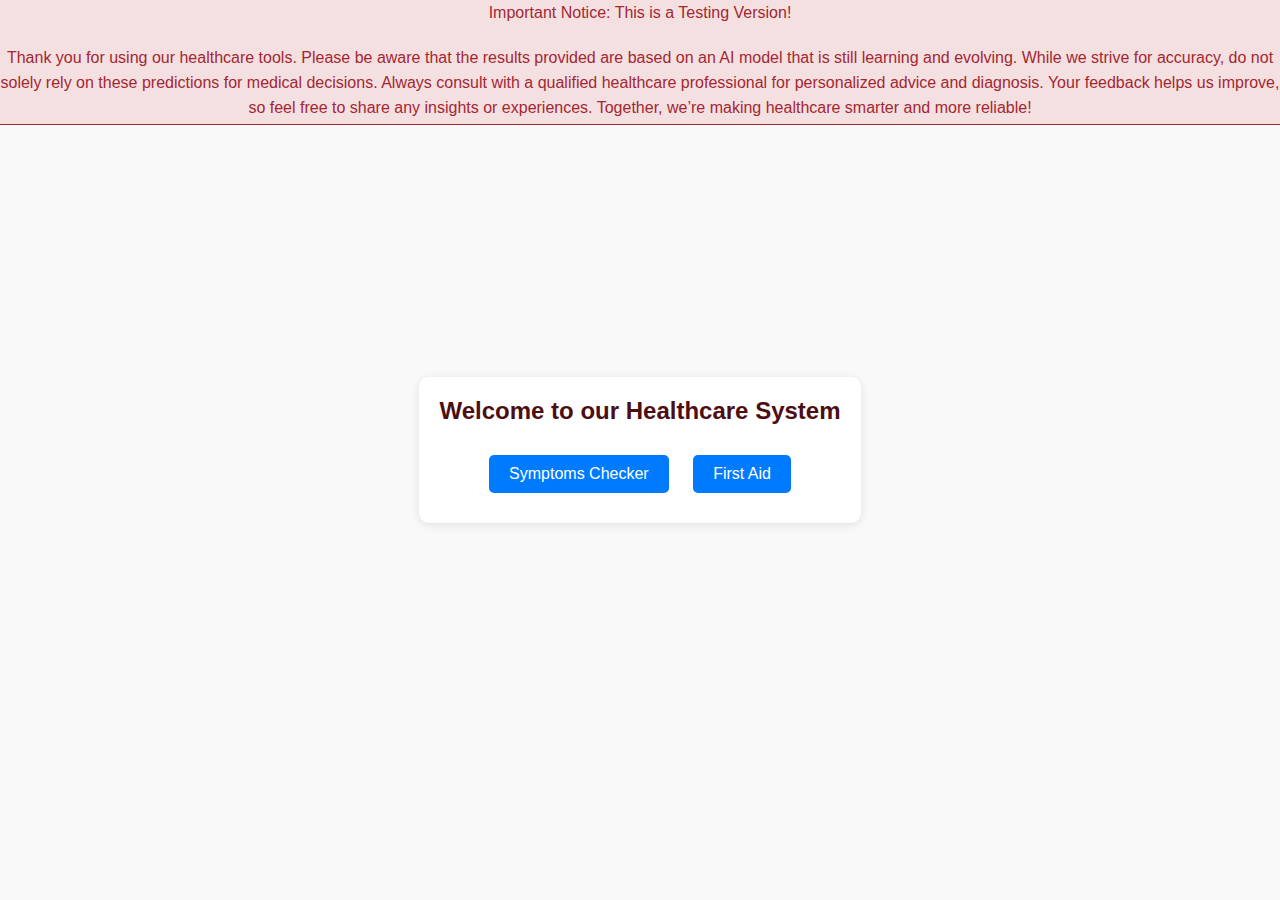
==== templates/index.html @ 538f83ab "Update index.html" ====
<!DOCTYPE html>
<html lang="en">
<head>
    <meta charset="UTF-8">
    <meta name="viewport" content="width=device-width, initial-scale=1.0">
    <title>Healthcare System</title>
    <link rel="stylesheet" href="assets/css/styles.css">
</head>
<style>
body {
    font-family: Arial, sans-serif;
    background-color: #f9f9f9;
    margin: 0;
    padding: 0;
}

.container {
    max-width: 600px;
    margin: 0 auto;
    padding: 20px;
    text-align: center;
    background-color: #ffffff;
    border-radius: 10px;
    box-shadow: 0 2px 10px rgba(0, 0, 0, 0.1);
}

.options {
    margin-top: 20px;
}

.options a {
    display: inline-block;
    margin: 10px;
    padding: 10px 20px;
    background-color: #007bff;
    color: #fff;
    text-decoration: none;
    border-radius: 5px;
}

.options a:hover {
    background-color: #0056b3;
}
/* styles.css */

/* Reset default styles */
* {
    margin: 0;
    padding: 0;
    box-sizing: border-box;
}

/* Body styles */
body {
    background-image: url('images/networkx-.png');
    background-repeat: no-repeat;
    background-attachment: fixed;
    background-size: cover;
    font-family: Arial, sans-serif;
    background-color: #f9f9f9;
    display: flex;
    justify-content: center;
    align-items: center;
    min-height: 100vh;
}

/* Container styles */
.container {
    max-width: 600px;
    padding: 20px;
    background-color: #ffffff;
    border-radius: 10px;
    box-shadow: 0 2px 10px rgba(0, 0, 0, 0.1);
}

/* Heading styles */
h1 {
    font-size: 24px;
    color: #4d0e12;
    margin-bottom: 20px;
}
p {
    margin-bottom: 20px;
}
/* Style the container */
.output-container {
    
    border: 1px solid #ddd;
    background-color: #f9f9f9;
    font-size: 23px;
    padding: 50px;
    margin-top: 50px;
    margin-bottom: 50px;
    border-radius: 30px;
}

/* Symptom buttons */
.symptom-buttons {
    display: flex;
    flex-wrap: wrap;
    gap: 10px;
}

.symptom-button {
    background-color: #007bff;
    color: #fff;
    border: none;
    border-radius: 5px;
    padding: 10px 20px;
    cursor: pointer;
    transition: background-color 0.3s;
}

.symptom-button:hover {
    background-color: #0056b3;
}

/* Fieldset styles */
fieldset {
    border: 1px solid #ddd;
    padding: 10px;
    margin-bottom: 20px;
    border-radius: 5px;
    background-color: #f9f9f9;
}

legend {
    font-size: 18px;
    font-weight: bold;
    color: #333;
    padding: 0 10px;
}

/* Submit button */
input[type="submit"] {
    background-color: #007bff;
    color: #fff;
    border: none;
    border-radius: 5px;
    padding: 10px 20px;
    cursor: pointer;
    transition: background-color 0.3s;
}

input[type="submit"]:hover {
    background-color: #0056b3;
}
* {
    margin: 0;
    padding: 0;
    box-sizing: border-box;
}

/* Fieldset styles */
fieldset {
    border: 1px solid #ddd;
    padding: 10px;
    margin-bottom: 20px;
    border-radius: 5px;
    background-color: #f9f9f9;
}

legend {
    font-size: 20px;
    font-weight: bold;
    color: #333;
    padding: 0 10px;
}

/* Custom checkbox styles */
input[type="checkbox"] {
    appearance: none;
    -webkit-appearance: none;
    width: 16px;
    height: 16px;
    border: 2px solid #ccc;
    border-radius: 3px;
    margin-right: 3px;
    margin-left: 20px;
    cursor: pointer;
    
}

input[type="checkbox"]:checked {
    background-color: #007bff;
    border-color: #007bff;
}

/* Add a custom checkmark */
input[type="checkbox"]:checked::before {
    content: "\2713"; /* Checkmark symbol */
    display: block;
    font-size: 16px;
    color: #fff;
    text-align: center;
    line-height: 20px;
}

.notification-bar {
    position: fixed;
    top: 0;
    left: 0;
    width: 100%;
    height: 125px;
    background-color: #F4E0E1;
    color: #A42732;
    border-bottom: 1px solid #A42732;
    text-align: center;
    line-height: 25px;
    font-size: 16px;
}
</style>
<body>
    <div class="notification-bar">
        <p>Important Notice: This is a Testing Version!</p>

        Thank you for using our healthcare tools. 
        Please be aware that the results provided are based on an AI model that is still learning and evolving. 
        While we strive for accuracy, do not solely rely on these predictions for medical decisions. 
        Always consult with a qualified healthcare professional for personalized advice and diagnosis.

        Your feedback helps us improve, so feel free to share any insights or experiences. 
        Together, we’re making healthcare smarter and more reliable!
    </div>
    <div class="container">
        <h1>Welcome to our Healthcare System</h1>
        <div class="options">
            <a href="templates/first_aid.html">Symptoms Checker</a>
            <a href="templates/first_aid.html">First Aid</a>
        </div>
    </div>
</body>
</html>
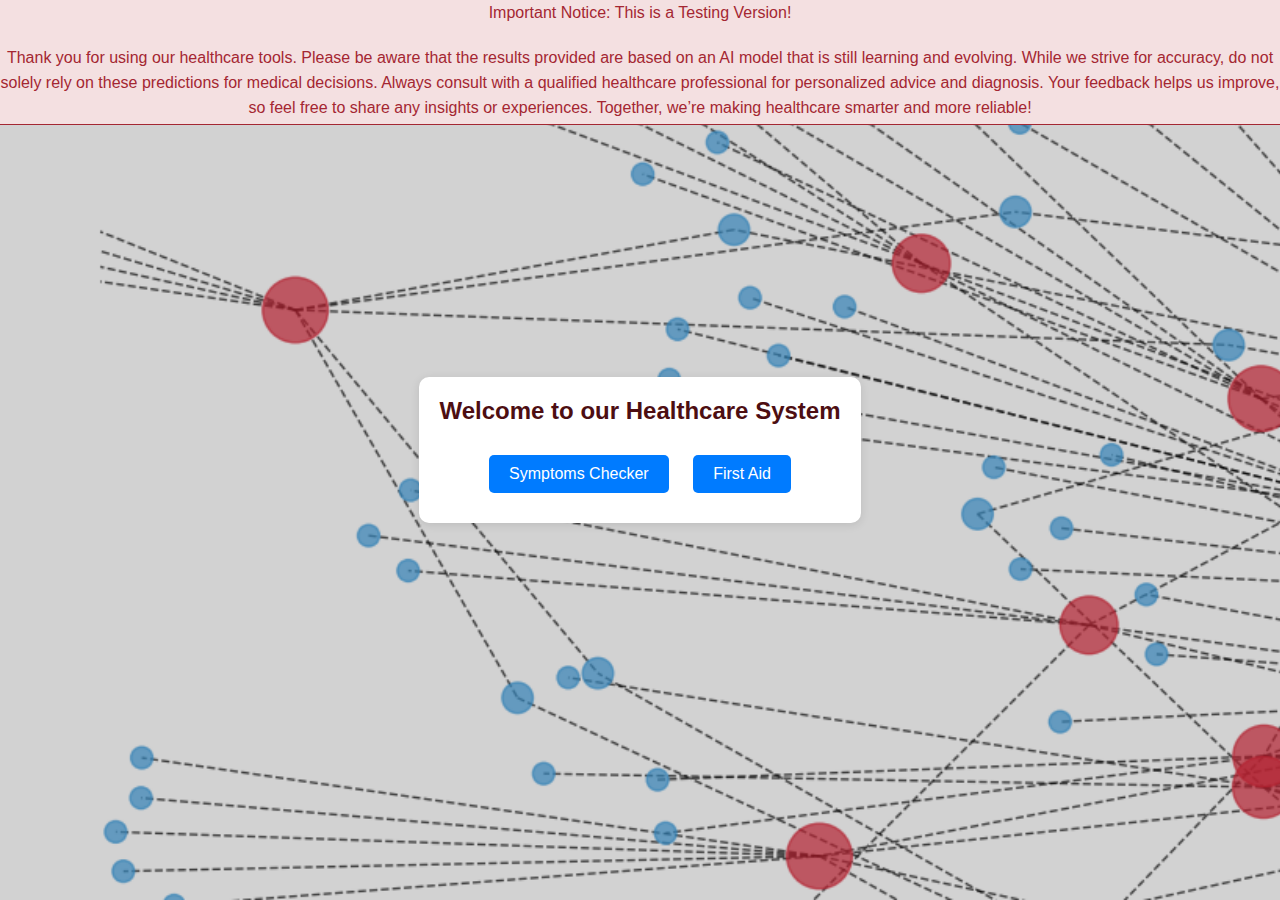
==== commit 23057f75: "Add files via upload" ====
--- a/templates/index.html
+++ b/templates/index.html
@@ -3,213 +3,10 @@
 <head>
     <meta charset="UTF-8">
     <meta name="viewport" content="width=device-width, initial-scale=1.0">
-    <title>Healthcare System</title>
-    <link rel="stylesheet" href="assets/css/styles.css">
+    <title>Symptoms Checker & First Aid</title>
+    <link rel="stylesheet" href="/assets/css/styles.css">
 </head>
-<style>
-body {
-    font-family: Arial, sans-serif;
-    background-color: #f9f9f9;
-    margin: 0;
-    padding: 0;
-}
 
-.container {
-    max-width: 600px;
-    margin: 0 auto;
-    padding: 20px;
-    text-align: center;
-    background-color: #ffffff;
-    border-radius: 10px;
-    box-shadow: 0 2px 10px rgba(0, 0, 0, 0.1);
-}
-
-.options {
-    margin-top: 20px;
-}
-
-.options a {
-    display: inline-block;
-    margin: 10px;
-    padding: 10px 20px;
-    background-color: #007bff;
-    color: #fff;
-    text-decoration: none;
-    border-radius: 5px;
-}
-
-.options a:hover {
-    background-color: #0056b3;
-}
-/* styles.css */
-
-/* Reset default styles */
-* {
-    margin: 0;
-    padding: 0;
-    box-sizing: border-box;
-}
-
-/* Body styles */
-body {
-    background-image: url('images/networkx-.png');
-    background-repeat: no-repeat;
-    background-attachment: fixed;
-    background-size: cover;
-    font-family: Arial, sans-serif;
-    background-color: #f9f9f9;
-    display: flex;
-    justify-content: center;
-    align-items: center;
-    min-height: 100vh;
-}
-
-/* Container styles */
-.container {
-    max-width: 600px;
-    padding: 20px;
-    background-color: #ffffff;
-    border-radius: 10px;
-    box-shadow: 0 2px 10px rgba(0, 0, 0, 0.1);
-}
-
-/* Heading styles */
-h1 {
-    font-size: 24px;
-    color: #4d0e12;
-    margin-bottom: 20px;
-}
-p {
-    margin-bottom: 20px;
-}
-/* Style the container */
-.output-container {
-    
-    border: 1px solid #ddd;
-    background-color: #f9f9f9;
-    font-size: 23px;
-    padding: 50px;
-    margin-top: 50px;
-    margin-bottom: 50px;
-    border-radius: 30px;
-}
-
-/* Symptom buttons */
-.symptom-buttons {
-    display: flex;
-    flex-wrap: wrap;
-    gap: 10px;
-}
-
-.symptom-button {
-    background-color: #007bff;
-    color: #fff;
-    border: none;
-    border-radius: 5px;
-    padding: 10px 20px;
-    cursor: pointer;
-    transition: background-color 0.3s;
-}
-
-.symptom-button:hover {
-    background-color: #0056b3;
-}
-
-/* Fieldset styles */
-fieldset {
-    border: 1px solid #ddd;
-    padding: 10px;
-    margin-bottom: 20px;
-    border-radius: 5px;
-    background-color: #f9f9f9;
-}
-
-legend {
-    font-size: 18px;
-    font-weight: bold;
-    color: #333;
-    padding: 0 10px;
-}
-
-/* Submit button */
-input[type="submit"] {
-    background-color: #007bff;
-    color: #fff;
-    border: none;
-    border-radius: 5px;
-    padding: 10px 20px;
-    cursor: pointer;
-    transition: background-color 0.3s;
-}
-
-input[type="submit"]:hover {
-    background-color: #0056b3;
-}
-* {
-    margin: 0;
-    padding: 0;
-    box-sizing: border-box;
-}
-
-/* Fieldset styles */
-fieldset {
-    border: 1px solid #ddd;
-    padding: 10px;
-    margin-bottom: 20px;
-    border-radius: 5px;
-    background-color: #f9f9f9;
-}
-
-legend {
-    font-size: 20px;
-    font-weight: bold;
-    color: #333;
-    padding: 0 10px;
-}
-
-/* Custom checkbox styles */
-input[type="checkbox"] {
-    appearance: none;
-    -webkit-appearance: none;
-    width: 16px;
-    height: 16px;
-    border: 2px solid #ccc;
-    border-radius: 3px;
-    margin-right: 3px;
-    margin-left: 20px;
-    cursor: pointer;
-    
-}
-
-input[type="checkbox"]:checked {
-    background-color: #007bff;
-    border-color: #007bff;
-}
-
-/* Add a custom checkmark */
-input[type="checkbox"]:checked::before {
-    content: "\2713"; /* Checkmark symbol */
-    display: block;
-    font-size: 16px;
-    color: #fff;
-    text-align: center;
-    line-height: 20px;
-}
-
-.notification-bar {
-    position: fixed;
-    top: 0;
-    left: 0;
-    width: 100%;
-    height: 125px;
-    background-color: #F4E0E1;
-    color: #A42732;
-    border-bottom: 1px solid #A42732;
-    text-align: center;
-    line-height: 25px;
-    font-size: 16px;
-}
-</style>
 <body>
     <div class="notification-bar">
         <p>Important Notice: This is a Testing Version!</p>
@@ -225,9 +22,11 @@
     <div class="container">
         <h1>Welcome to our Healthcare System</h1>
         <div class="options">
-            <a href="templates/first_aid.html">Symptoms Checker</a>
-            <a href="templates/first_aid.html">First Aid</a>
+            <a href="symptoms.html">Symptoms Checker</a>
+            <a href="first_aid.html">First Aid</a>
         </div>
     </div>
 </body>
 </html>
+
+
--- a/assets/css/styles.css
+++ b/assets/css/styles.css
@@ -0,0 +1,204 @@
+/* styles.css */
+
+body {
+    font-family: Arial, sans-serif;
+    background-color: #f9f9f9;
+    margin: 0;
+    padding: 0;
+}
+
+.container {
+    max-width: 600px;
+    margin: 0 auto;
+    padding: 20px;
+    text-align: center;
+    background-color: #ffffff;
+    border-radius: 10px;
+    box-shadow: 0 2px 10px rgba(0, 0, 0, 0.1);
+}
+
+.options {
+    margin-top: 20px;
+}
+
+.options a {
+    display: inline-block;
+    margin: 10px;
+    padding: 10px 20px;
+    background-color: #007bff;
+    color: #fff;
+    text-decoration: none;
+    border-radius: 5px;
+}
+
+.options a:hover {
+    background-color: #0056b3;
+}
+/* styles.css */
+
+/* Reset default styles */
+* {
+    margin: 0;
+    padding: 0;
+    box-sizing: border-box;
+}
+
+/* Body styles */
+body {
+    background-image: url('/images/networkx-.png');
+    background-repeat: no-repeat;
+    background-attachment: fixed;
+    background-size: cover;
+    font-family: Arial, sans-serif;
+    background-color: #f9f9f9;
+    display: flex;
+    justify-content: center;
+    align-items: center;
+    min-height: 100vh;
+}
+
+/* Container styles */
+.container {
+    max-width: 600px;
+    padding: 20px;
+    background-color: #ffffff;
+    border-radius: 10px;
+    box-shadow: 0 2px 10px rgba(0, 0, 0, 0.1);
+}
+
+/* Heading styles */
+h1 {
+    font-size: 24px;
+    color: #4d0e12;
+    margin-bottom: 20px;
+}
+p {
+    margin-bottom: 20px;
+}
+/* Style the container */
+.output-container {
+    
+    border: 1px solid #ddd;
+    background-color: #f9f9f9;
+    font-size: 23px;
+    padding: 50px;
+    margin-top: 50px;
+    margin-bottom: 50px;
+    border-radius: 30px;
+}
+
+/* Symptom buttons */
+.symptom-buttons {
+    display: flex;
+    flex-wrap: wrap;
+    gap: 10px;
+}
+
+.symptom-button {
+    background-color: #007bff;
+    color: #fff;
+    border: none;
+    border-radius: 5px;
+    padding: 10px 20px;
+    cursor: pointer;
+    transition: background-color 0.3s;
+}
+
+.symptom-button:hover {
+    background-color: #0056b3;
+}
+
+/* Fieldset styles */
+fieldset {
+    border: 1px solid #ddd;
+    padding: 10px;
+    margin-bottom: 20px;
+    border-radius: 5px;
+    background-color: #f9f9f9;
+}
+
+legend {
+    font-size: 18px;
+    font-weight: bold;
+    color: #333;
+    padding: 0 10px;
+}
+
+/* Submit button */
+input[type="submit"] {
+    background-color: #007bff;
+    color: #fff;
+    border: none;
+    border-radius: 5px;
+    padding: 10px 20px;
+    cursor: pointer;
+    transition: background-color 0.3s;
+}
+
+input[type="submit"]:hover {
+    background-color: #0056b3;
+}
+* {
+    margin: 0;
+    padding: 0;
+    box-sizing: border-box;
+}
+
+/* Fieldset styles */
+fieldset {
+    border: 1px solid #ddd;
+    padding: 10px;
+    margin-bottom: 20px;
+    border-radius: 5px;
+    background-color: #f9f9f9;
+}
+
+legend {
+    font-size: 20px;
+    font-weight: bold;
+    color: #333;
+    padding: 0 10px;
+}
+
+/* Custom checkbox styles */
+input[type="checkbox"] {
+    appearance: none;
+    -webkit-appearance: none;
+    width: 16px;
+    height: 16px;
+    border: 2px solid #ccc;
+    border-radius: 3px;
+    margin-right: 3px;
+    margin-left: 20px;
+    cursor: pointer;
+    
+}
+
+input[type="checkbox"]:checked {
+    background-color: #007bff;
+    border-color: #007bff;
+}
+
+/* Add a custom checkmark */
+input[type="checkbox"]:checked::before {
+    content: "\2713"; /* Checkmark symbol */
+    display: block;
+    font-size: 16px;
+    color: #fff;
+    text-align: center;
+    line-height: 20px;
+}
+
+.notification-bar {
+    position: fixed;
+    top: 0;
+    left: 0;
+    width: 100%;
+    height: 125px;
+    background-color: #F4E0E1;
+    color: #A42732;
+    border-bottom: 1px solid #A42732;
+    text-align: center;
+    line-height: 25px;
+    font-size: 16px;
+}
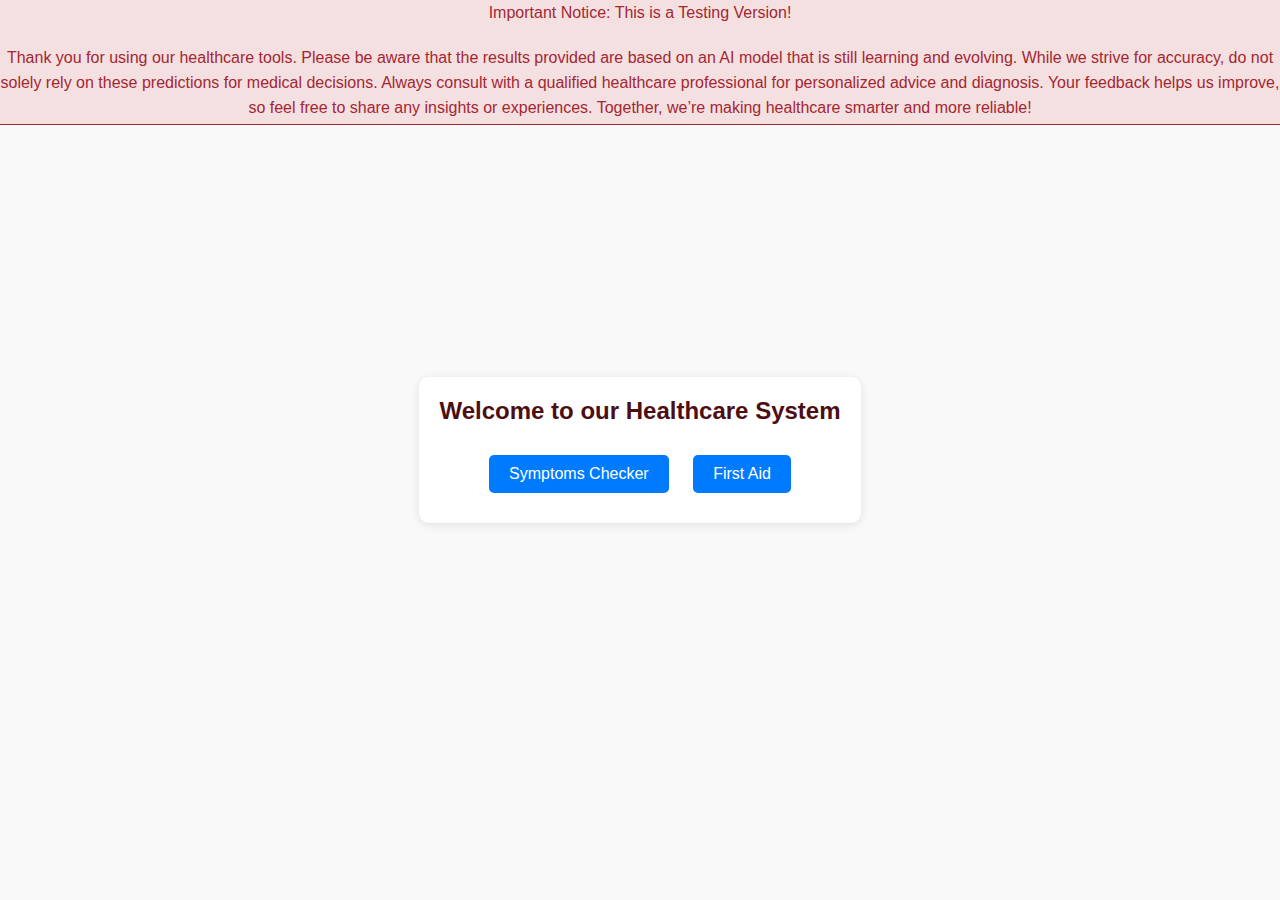
==== commit e91e3ae4: "Update index.html" ====
--- a/templates/index.html
+++ b/templates/index.html
@@ -6,7 +6,210 @@
     <title>Symptoms Checker & First Aid</title>
     <link rel="stylesheet" href="/assets/css/styles.css">
 </head>
-
+<style>
+body {
+    font-family: Arial, sans-serif;
+    background-color: #f9f9f9;
+    margin: 0;
+    padding: 0;
+}
+
+.container {
+    max-width: 600px;
+    margin: 0 auto;
+    padding: 20px;
+    text-align: center;
+    background-color: #ffffff;
+    border-radius: 10px;
+    box-shadow: 0 2px 10px rgba(0, 0, 0, 0.1);
+}
+
+.options {
+    margin-top: 20px;
+}
+
+.options a {
+    display: inline-block;
+    margin: 10px;
+    padding: 10px 20px;
+    background-color: #007bff;
+    color: #fff;
+    text-decoration: none;
+    border-radius: 5px;
+}
+
+.options a:hover {
+    background-color: #0056b3;
+}
+/* styles.css */
+
+/* Reset default styles */
+* {
+    margin: 0;
+    padding: 0;
+    box-sizing: border-box;
+}
+
+/* Body styles */
+body {
+    background-image: url('networkx-.png');
+    background-repeat: no-repeat;
+    background-attachment: fixed;
+    background-size: cover;
+    font-family: Arial, sans-serif;
+    background-color: #f9f9f9;
+    display: flex;
+    justify-content: center;
+    align-items: center;
+    min-height: 100vh;
+}
+
+/* Container styles */
+.container {
+    max-width: 600px;
+    padding: 20px;
+    background-color: #ffffff;
+    border-radius: 10px;
+    box-shadow: 0 2px 10px rgba(0, 0, 0, 0.1);
+}
+
+/* Heading styles */
+h1 {
+    font-size: 24px;
+    color: #4d0e12;
+    margin-bottom: 20px;
+}
+p {
+    margin-bottom: 20px;
+}
+/* Style the container */
+.output-container {
+    
+    border: 1px solid #ddd;
+    background-color: #f9f9f9;
+    font-size: 23px;
+    padding: 50px;
+    margin-top: 50px;
+    margin-bottom: 50px;
+    border-radius: 30px;
+}
+
+/* Symptom buttons */
+.symptom-buttons {
+    display: flex;
+    flex-wrap: wrap;
+    gap: 10px;
+}
+
+.symptom-button {
+    background-color: #007bff;
+    color: #fff;
+    border: none;
+    border-radius: 5px;
+    padding: 10px 20px;
+    cursor: pointer;
+    transition: background-color 0.3s;
+}
+
+.symptom-button:hover {
+    background-color: #0056b3;
+}
+
+/* Fieldset styles */
+fieldset {
+    border: 1px solid #ddd;
+    padding: 10px;
+    margin-bottom: 20px;
+    border-radius: 5px;
+    background-color: #f9f9f9;
+}
+
+legend {
+    font-size: 18px;
+    font-weight: bold;
+    color: #333;
+    padding: 0 10px;
+}
+
+/* Submit button */
+input[type="submit"] {
+    background-color: #007bff;
+    color: #fff;
+    border: none;
+    border-radius: 5px;
+    padding: 10px 20px;
+    cursor: pointer;
+    transition: background-color 0.3s;
+}
+
+input[type="submit"]:hover {
+    background-color: #0056b3;
+}
+* {
+    margin: 0;
+    padding: 0;
+    box-sizing: border-box;
+}
+
+/* Fieldset styles */
+fieldset {
+    border: 1px solid #ddd;
+    padding: 10px;
+    margin-bottom: 20px;
+    border-radius: 5px;
+    background-color: #f9f9f9;
+}
+
+legend {
+    font-size: 20px;
+    font-weight: bold;
+    color: #333;
+    padding: 0 10px;
+}
+
+/* Custom checkbox styles */
+input[type="checkbox"] {
+    appearance: none;
+    -webkit-appearance: none;
+    width: 16px;
+    height: 16px;
+    border: 2px solid #ccc;
+    border-radius: 3px;
+    margin-right: 3px;
+    margin-left: 20px;
+    cursor: pointer;
+    
+}
+
+input[type="checkbox"]:checked {
+    background-color: #007bff;
+    border-color: #007bff;
+}
+
+/* Add a custom checkmark */
+input[type="checkbox"]:checked::before {
+    content: "\2713"; /* Checkmark symbol */
+    display: block;
+    font-size: 16px;
+    color: #fff;
+    text-align: center;
+    line-height: 20px;
+}
+
+.notification-bar {
+    position: fixed;
+    top: 0;
+    left: 0;
+    width: 100%;
+    height: 125px;
+    background-color: #F4E0E1;
+    color: #A42732;
+    border-bottom: 1px solid #A42732;
+    text-align: center;
+    line-height: 25px;
+    font-size: 16px;
+}
+</style>
 <body>
     <div class="notification-bar">
         <p>Important Notice: This is a Testing Version!</p>
@@ -22,8 +225,8 @@
     <div class="container">
         <h1>Welcome to our Healthcare System</h1>
         <div class="options">
-            <a href="symptoms.html">Symptoms Checker</a>
-            <a href="first_aid.html">First Aid</a>
+            <a href="https://healthcare-system-7pls.onrender.com/symptoms_checker">Symptoms Checker</a>
+            <a href="https://healthcare-system-7pls.onrender.com/first_aid">First Aid</a>
         </div>
     </div>
 </body>
